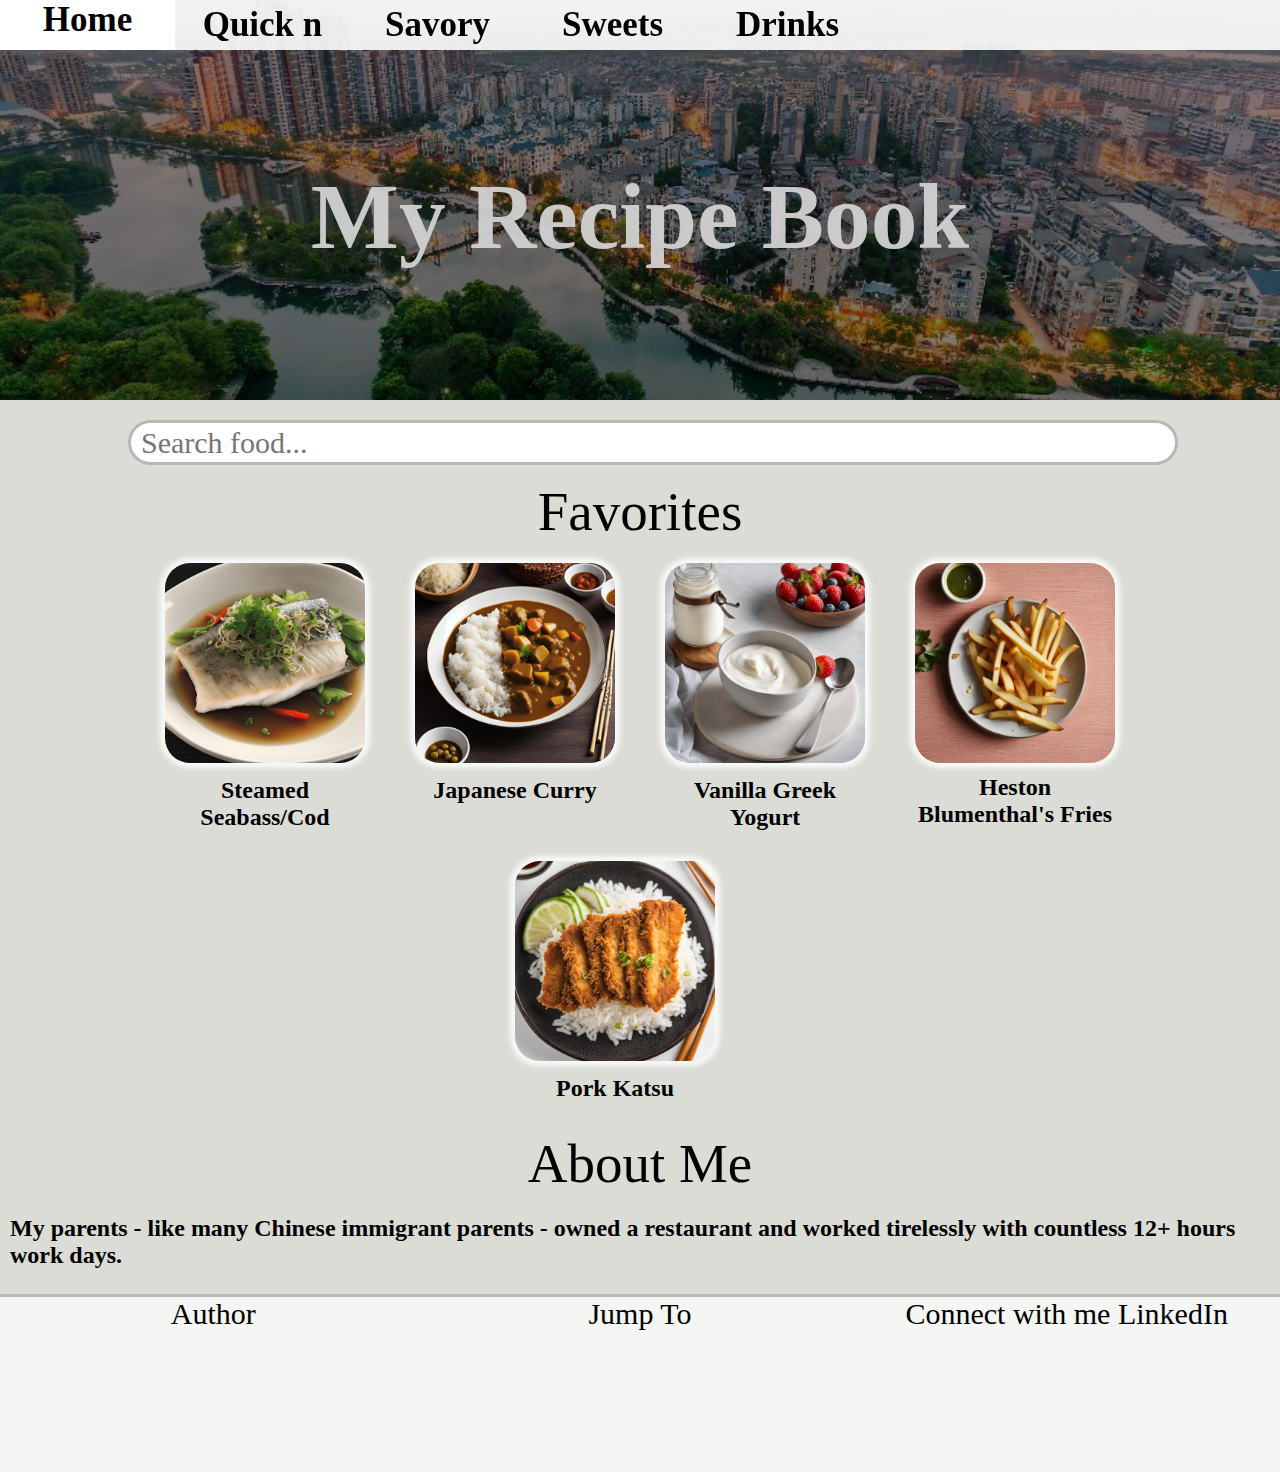
==== index.html @ 0c09df9f "fixed aligning recipes with a gap in between" ====
<!DOCTYPE html>
<html lang="en">
<head>
    <meta charset="UTF-8">
    <meta name="viewport" content="device-width, initial-scale=1.0">
    <link rel="stylesheet" href="styles.css">
    <title>Recipes</title>
    <link rel="icon" href="enchanted-book.png">
    <link href="https://fonts.cdnfonts.com/css/hamburger-2" rel="stylesheet">

</head>
<body>
    <div class="nav-menu">
        <a class="home-page">Home</a>

        <div class="quick-dropdown">
            <a class="quick-drop-button">
                Quick n Easy
            </a>
            <div class="quick-content">
                <a>Noodles Dishes</a>
                <a>Rice Dishes</a>
                <a>Savory Dishes</a>
                <a>Sweet Treats</a>
                <a>Other</a>
            </div>
        </div>

        <a class="savory-page">Savory</a>
        <a class="sweets-page">Sweets</a>
        <a class="drinks-page">Drinks</a>

        <!-- search bar on navigation bar
        <input class="search-bar" type="text" placeholder="Search Recipes">
            <button class="search-button" type="submit">
                <img id="search-icon" src="search-icon.png">
            </button>!-->
        <!-- make a slider to keep screen on when they are cooking
        <button class="cook-mode">Cook Mode</button>
        !-->
    </div>
    <div class="top-page">
        <div class="hero-text">
            <h1>My Recipe Book</h1>
            <!--<h2 class="author"><i>- Bryan C.</i></h2>!-->
        </div>
    </div>

    <main>
        <!-- Content of page including search bar and about section !-->
        <div class="home-page-content">
            <input class="search-bar" type="text" placeholder="Search food...">

<!--            <h1>asdf</h1>-->
<!--            <h1>asdf</h1>-->
<!--            <h1>asdf</h1>-->
<!--            <h1>asdf</h1>-->
<!--            <h1>asdf</h1>-->
<!--            <h1>asdf</h1>-->
<!--            <h1>asdf</h1>-->
<!--            <h1>asdf</h1>-->
<!--            <h1>asdf</h1>-->
<!--            <h1>asdf</h1><h1>asdf</h1><h1>asdf</h1><h1>asdf</h1>-->
            <div class="front-page">

                <h1 class="favorites-text">Favorites</h1>

                <div class="favorites-section">
                    <div class="recipe-display">
                        <div class="favorites-image">
                            <h1 class="invisible-divide"></h1>
                            <a href="sea-bass-page.html">
                                <img src="./recipe-images/seabass.png">
                                <h2>Steamed Seabass/Cod</h2>
                            </a>
                            <h1 class="invisible-divide"></h1>
                            <a>
                                <img src="./recipe-images/japanese-curry.png">
                                <h2>Japanese Curry</h2>
                            </a>
                            <h1 class="invisible-divide"></h1>
                            <a>
                                <img src="./recipe-images/vanil-greek.png">
                                <h2>Vanilla Greek Yogurt</h2>
                            </a>
                            <h1 class="invisible-divide"></h1>
                            <a>
                                <img src="./recipe-images/heston-fries.png">
                                <h2 style="padding-top: 7.3px;">Heston Blumenthal's Fries</h2>
                            </a>
                            <h1 class="invisible-divide"></h1>
                            <a>
                                <img src="./recipe-images/pork-katsu.png">
                                <h2>Pork Katsu</h2>
                            </a>
                            <h1 class="invisible-divide"></h1>
                        </div>
                    </div>
                </div>

                <h1 class="about-me-text">About Me</h1>
                <div class="about-me">
                    <h2>My parents - like many Chinese immigrant parents - owned a restaurant and worked tirelessly
                        with countless 12+ hours work days.</h2>
                </div>
            </div>
            
        </div>
    </main>
</body>
<footer class="footer-flex-grid">
    <div class="foot-col">Author</div>
    <div class="foot-col">Jump To</div>
    <div class="foot-col">
        Connect with me
        <a style="text-align: center;">LinkedIn</a>
    </div>
</footer>
</html>
---- styles.css ----
/********************************************
* | Navigation Bar at top of every page |   *
********************************************/
.nav-menu {
   /* background-color: rgba(183, 183, 183, 0.95);*/
    background-color: rgba(255, 255, 255, 0.9);
    width: 100vw;
    height: 50px;
    font-family: "Hamburger";
    font-weight: bold;
    border: none;
    position: sticky;
    top: 0;
    z-index: 1;
    overflow: hidden;
}

.nav-menu a:hover {
    background-color: rgba(255, 255, 255, 1);
    cursor: pointer;
    transform: translate(0px, -5px);
    height: 50px;
}

/* all of the navigation buttons */
.nav-menu a {
    float: left;
    text-align: center;
    font-size: 35px;
    height: 60px;
    width: 175px;
    padding-top: 5px;
}

.menu-select {
    font-family: "Hamburger";
    font-size: 25pt;
    border: none;
    cursor: pointer;
}

/* Home Page button */
.home-page {
    font-family: "Hamburger";
    font-size: 25pt;
    border: none;
    cursor: pointer;
    height: 45px;
    border: none;
    padding: 0 1;
}

/* 'Quick n' Easy' drop down */
.quick-drop-button {
    font-family: "Hamburger";
    font-size: 25pt;
    border: none;
    cursor: pointer;
    height: 45px;
    border: none;
    padding: 0 1;
}

.quick-content {
    font-family: "Hamburger";
    font-size: 25pt;
    border: none;
    cursor: pointer;
    display: none;
    position: absolute;
    min-width: 160px;
    width: 100%;
    overflow: auto;
    z-index: 2;
}

.quick-drop-button:hover .quick-content {
    display: block;
}

/* Savory Page button */
.savory-page {
    font-family: "Hamburger";
    font-size: 25pt;
    border: none;
    cursor: pointer;
    height: 45px;
    border: none;
    padding: 0 1;
}

/* Sweets Page button */
.sweets-page {
    font-family: "Hamburger";
    font-size: 25pt;
    border: none;
    cursor: pointer;
    height: 45px;
    border: none;
    padding: 0 1;
}

/* includes the hero image */
.top-page {
	background-image: linear-gradient(rgba(25, 0, 0, 0.5), rgba(0, 0, 0, 0.5)),
	    url("./fuzhou-city.jpg"); /* a slight red tint on hero image */
	filter: blur(0.3px);
	height: 400px;

	background-position: center center;
	background-repeat: no-repeat;
	background-size: cover;
	position: static;
	top: 0;
	margin-top: -50px;
	z-index: 0; /* first layer of page */
	overflow: hidden;

}

.hero-text {
	text-align: center;
	color: rgba(210, 210, 210, 0.95);
	font-family: "Hamburger";
	font-size: 35pt;
	position: static;
	padding-top: 100px;

}

.hero-text h2 {
    font-size: 35pt;
    position: relative;
    top: 40%;
    right: 0%;
}

/************************
* | Home Page content | *
************************/
body {
    /*background-color: rgb(255, 255, 255);*/
	background-color: rgb(220, 220, 215);
	width: 100%;
	margin: 0px;
}

.search-bar {
    font-family: "Hamburger";
    font-size: 30px;
    border-radius: 25px;
    border: solid rgba(183, 183, 183, 1);
    left: 50%;
    width: 80%;
    height: 35px;
    position: relative;
    left: 10%;
    margin-top: 20px;
    margin-bottom: 5px;
    padding: 2px 10px;
}

.search-bar:focus, input:focus {
    outline: none; /* removes blue outline when search bar is active */
}

.front-page {
    font-family: "Hamburger";
    margin-left: 10px; margin-right: 10px;

}

/*******************************
* Favorites section (homepage) *
*******************************/

.favorites-text {
    text-align: center;
    font-size: 55px;
    margin: 10px 0px;
    color: rgba(0, 0, 0, 1);
    font-weight: lighter;
}

.favorites-section {
    display: block;
    margin: 0px 30px;

}

.recipe-display :is(h2, a) {
    margin-top: 0px;
    color: black;
    text-decoration: none;
    width: 200px;
    float: left;
    text-align: center;
    padding-top: 10px;
}

.favorites-image img {
    width: 200px; height: 200px;
    border-radius: 25px;
    box-shadow: 0px 00px 5px 5px rgba(255, 255, 255, 0.8);
}

.favorites-image {
    display: flex;
    justify-content: center;
    flex-wrap: wrap;
}

.invisible-divide {
    width: 50px;
}

/********************************
* About Me section on home page *
********************************/
.about-me-text {
  text-align: center;
  font-size: 55px;
  margin: 10px 0px;
  color: rgba(0, 0, 0, 1);
  font-weight: lighter;
}

.about-me {

}

/**************************************
* Footer section (same for all pages) *
**************************************/
footer {
    background-color: rgba(255, 255, 255, 0.7);
    height: 175px;
    margin-top: 25px;
    font-family: "Hamburger";
    font-size: 25px;
    font-weight: lighter;
    border-top: solid rgba(183, 183, 183, 1);
}

.footer-flex-grid {
    display: flex;
}

.foot-col {
    flex: 1;
    text-align: center;
    font-size: 30px;
}
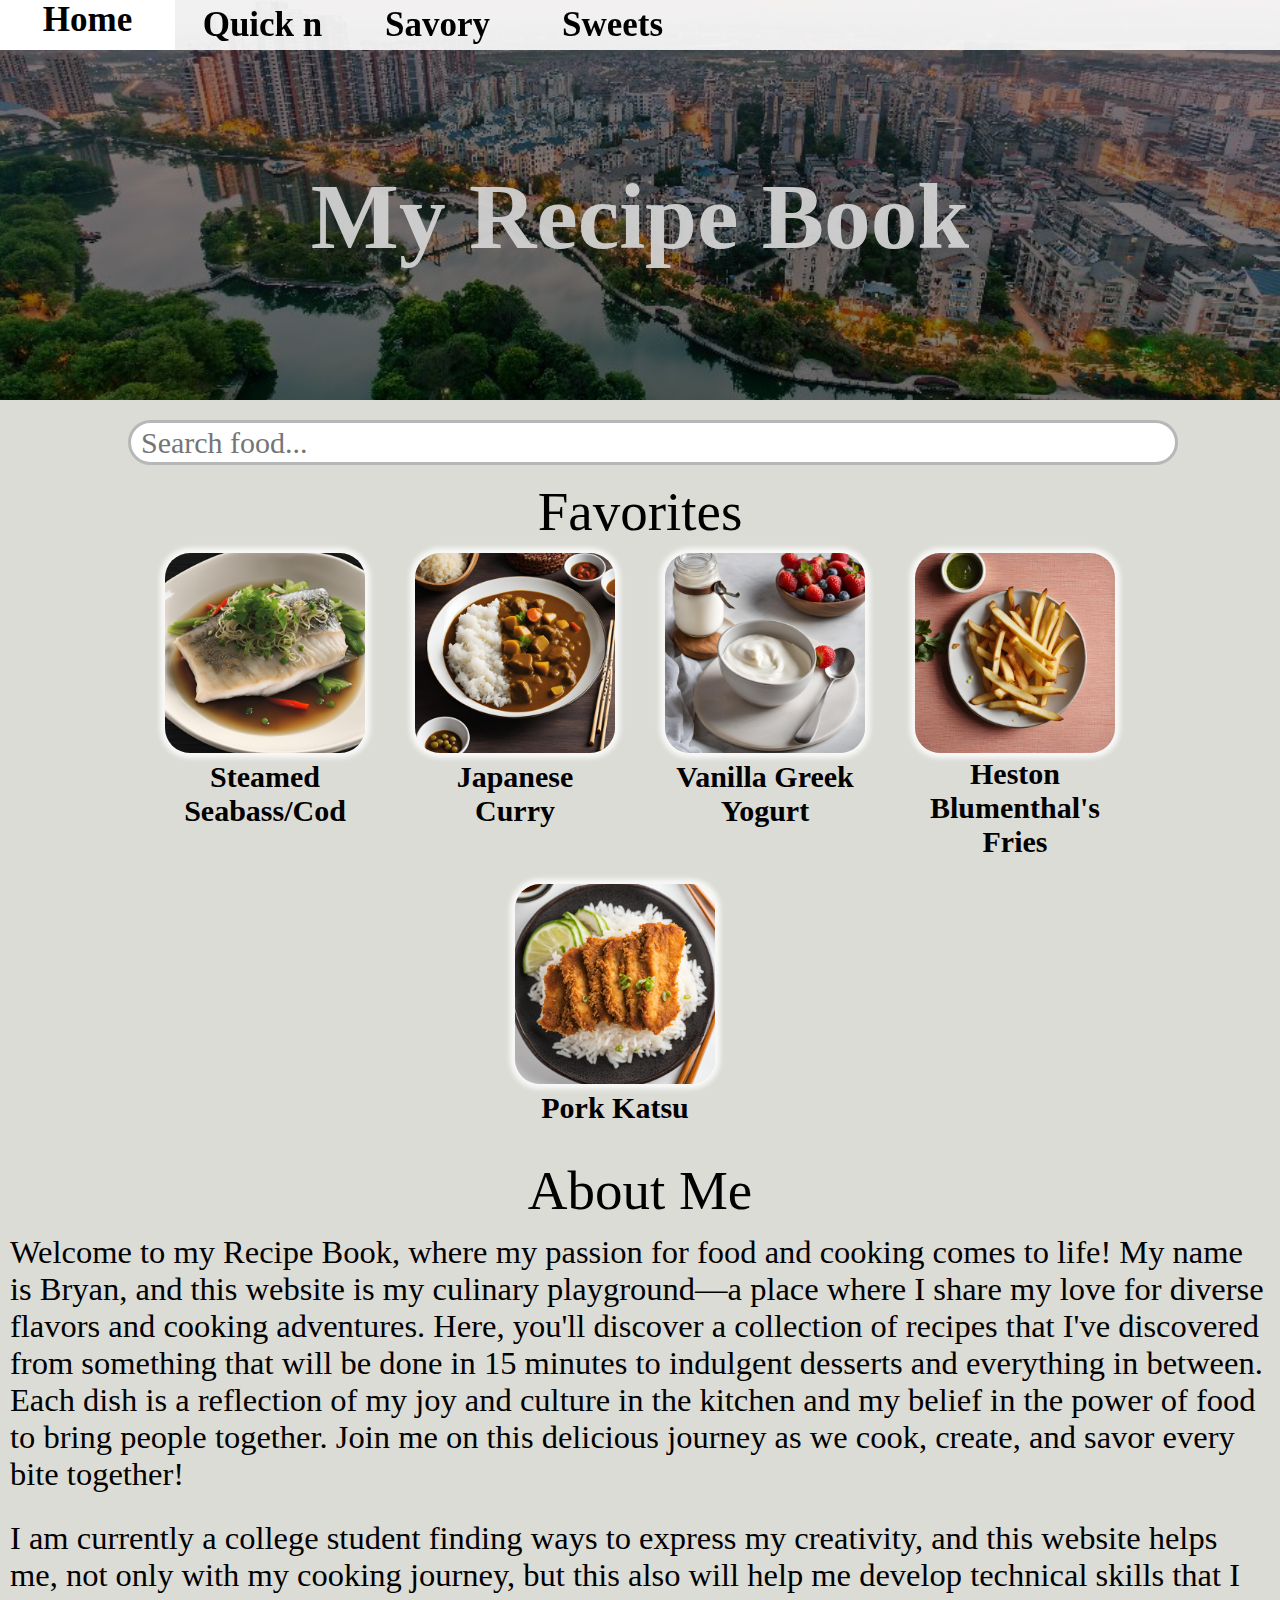
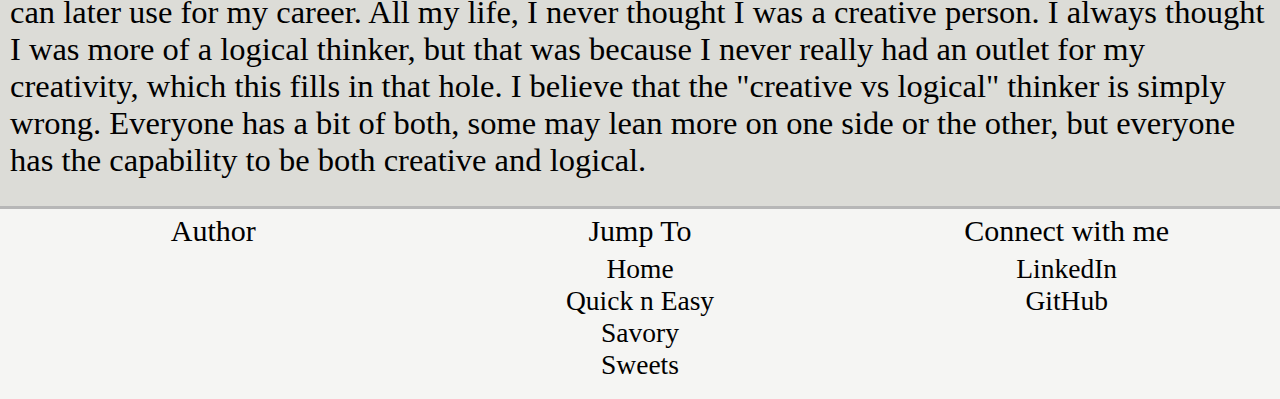
==== commit 92d3452e: "mostly finished with home page, homepage just needs to add a dropdown menu for when device width is " ====
--- a/index.html
+++ b/index.html
@@ -7,7 +7,6 @@
     <title>Recipes</title>
     <link rel="icon" href="enchanted-book.png">
     <link href="https://fonts.cdnfonts.com/css/hamburger-2" rel="stylesheet">
-
 </head>
 <body>
     <div class="nav-menu">
@@ -28,7 +27,6 @@
 
         <a class="savory-page">Savory</a>
         <a class="sweets-page">Sweets</a>
-        <a class="drinks-page">Drinks</a>
 
         <!-- search bar on navigation bar
         <input class="search-bar" type="text" placeholder="Search Recipes">
@@ -63,7 +61,7 @@
 <!--            <h1>asdf</h1><h1>asdf</h1><h1>asdf</h1><h1>asdf</h1>-->
             <div class="front-page">
 
-                <h1 class="favorites-text">Favorites</h1>
+                <h1 class="favorites-title">Favorites</h1>
 
                 <div class="favorites-section">
                     <div class="recipe-display">
@@ -86,7 +84,7 @@
                             <h1 class="invisible-divide"></h1>
                             <a>
                                 <img src="./recipe-images/heston-fries.png">
-                                <h2 style="padding-top: 7.3px;">Heston Blumenthal's Fries</h2>
+                                <h2 style="padding-top: -3.3px;margin-top: -3.3px;">Heston Blumenthal's Fries</h2>
                             </a>
                             <h1 class="invisible-divide"></h1>
                             <a>
@@ -98,10 +96,30 @@
                     </div>
                 </div>
 
-                <h1 class="about-me-text">About Me</h1>
-                <div class="about-me">
-                    <h2>My parents - like many Chinese immigrant parents - owned a restaurant and worked tirelessly
-                        with countless 12+ hours work days.</h2>
+                <h1 class="about-me-title">About Me</h1>
+                <div class="about-me" style="margin-top: -15px;">
+                    <h2>
+                        Welcome to my Recipe Book, where my passion for food and cooking
+                        comes to life! My name is Bryan, and this website is my culinary playground—a
+                        place where I share my love for diverse flavors and cooking adventures.
+                        Here, you'll discover a collection of recipes that I've discovered from
+                        something that will be done in 15 minutes to indulgent desserts and
+                        everything in between. Each dish is a reflection of my joy and culture
+                        in the kitchen and my belief in the power of food to bring people together.
+                        Join me on this delicious journey as we cook, create, and savor every bite
+                        together!
+                    </h2>
+                    <h2>
+                        I am currently a college student finding ways to express my creativity, and
+                        this website helps me, not only with my cooking journey, but this also
+                        will help me develop technical skills that I can later use for my career. All
+                        my life, I never thought I was a creative person. I always thought I was more of
+                        a logical thinker, but that was because I never really had an outlet for my
+                        creativity, which this fills in that hole. I believe that the "creative vs
+                        logical" thinker is simply wrong. Everyone has a bit of both, some may lean
+                        more on one side or the other, but everyone has the capability to be both
+                        creative and logical.
+                    </h2>
                 </div>
             </div>
             
@@ -109,11 +127,24 @@
     </main>
 </body>
 <footer class="footer-flex-grid">
-    <div class="foot-col">Author</div>
-    <div class="foot-col">Jump To</div>
     <div class="foot-col">
-        Connect with me
-        <a style="text-align: center;">LinkedIn</a>
+        <h1>Author</h1>
+    </div>
+    <div class="foot-col">
+        <h1>Jump To</h1>
+        <ul class="foot-list">
+            <li><a href="index.html">Home</a></li>
+            <li><a>Quick n Easy</a></li>
+            <li><a>Savory</a></li>
+            <li><a>Sweets</a></li>
+        </ul>
+    </div>
+    <div class="foot-col">
+        <h1>Connect with me</h1>
+        <ul class="foot-list">
+            <li><a href="www.linkedin.com/in/bryanchen2004">LinkedIn</a></li>
+            <li><a href="https://github.com/aldente-rice">GitHub</a></li>
+        </ul>
     </div>
 </footer>
 </html>--- a/styles.css
+++ b/styles.css
@@ -174,7 +174,7 @@
 * Favorites section (homepage) *
 *******************************/
 
-.favorites-text {
+.favorites-title {
     text-align: center;
     font-size: 55px;
     margin: 10px 0px;
@@ -195,7 +195,8 @@
     width: 200px;
     float: left;
     text-align: center;
-    padding-top: 10px;
+    padding-top: 0px;
+    font-size: 30px;
 }
 
 .favorites-image img {
@@ -217,7 +218,7 @@
 /********************************
 * About Me section on home page *
 ********************************/
-.about-me-text {
+.about-me-title {
   text-align: center;
   font-size: 55px;
   margin: 10px 0px;
@@ -229,16 +230,19 @@
 
 }
 
+.about-me h2 {
+    font-weight: lighter;
+    font-size: 32.5px;
+}
+
 /**************************************
 * Footer section (same for all pages) *
 **************************************/
 footer {
     background-color: rgba(255, 255, 255, 0.7);
-    height: 175px;
+    height: 190px;
     margin-top: 25px;
     font-family: "Hamburger";
-    font-size: 25px;
-    font-weight: lighter;
     border-top: solid rgba(183, 183, 183, 1);
 }
 
@@ -249,5 +253,26 @@
 .foot-col {
     flex: 1;
     text-align: center;
+}
+
+.foot-col h1 {
     font-size: 30px;
-}+    margin: 5px 0px;
+    font-weight: lighter;
+}
+
+.foot-col a {
+    font-size: 27.5px;
+    margin: 5px 0px;
+    font-weight: lighter;
+    color: black;
+    text-decoration: none;
+}
+
+.foot-list {
+    list-style-type: none;
+    padding: 0; /* removes indent made from li */
+    margin-top: 0;
+}
+
+
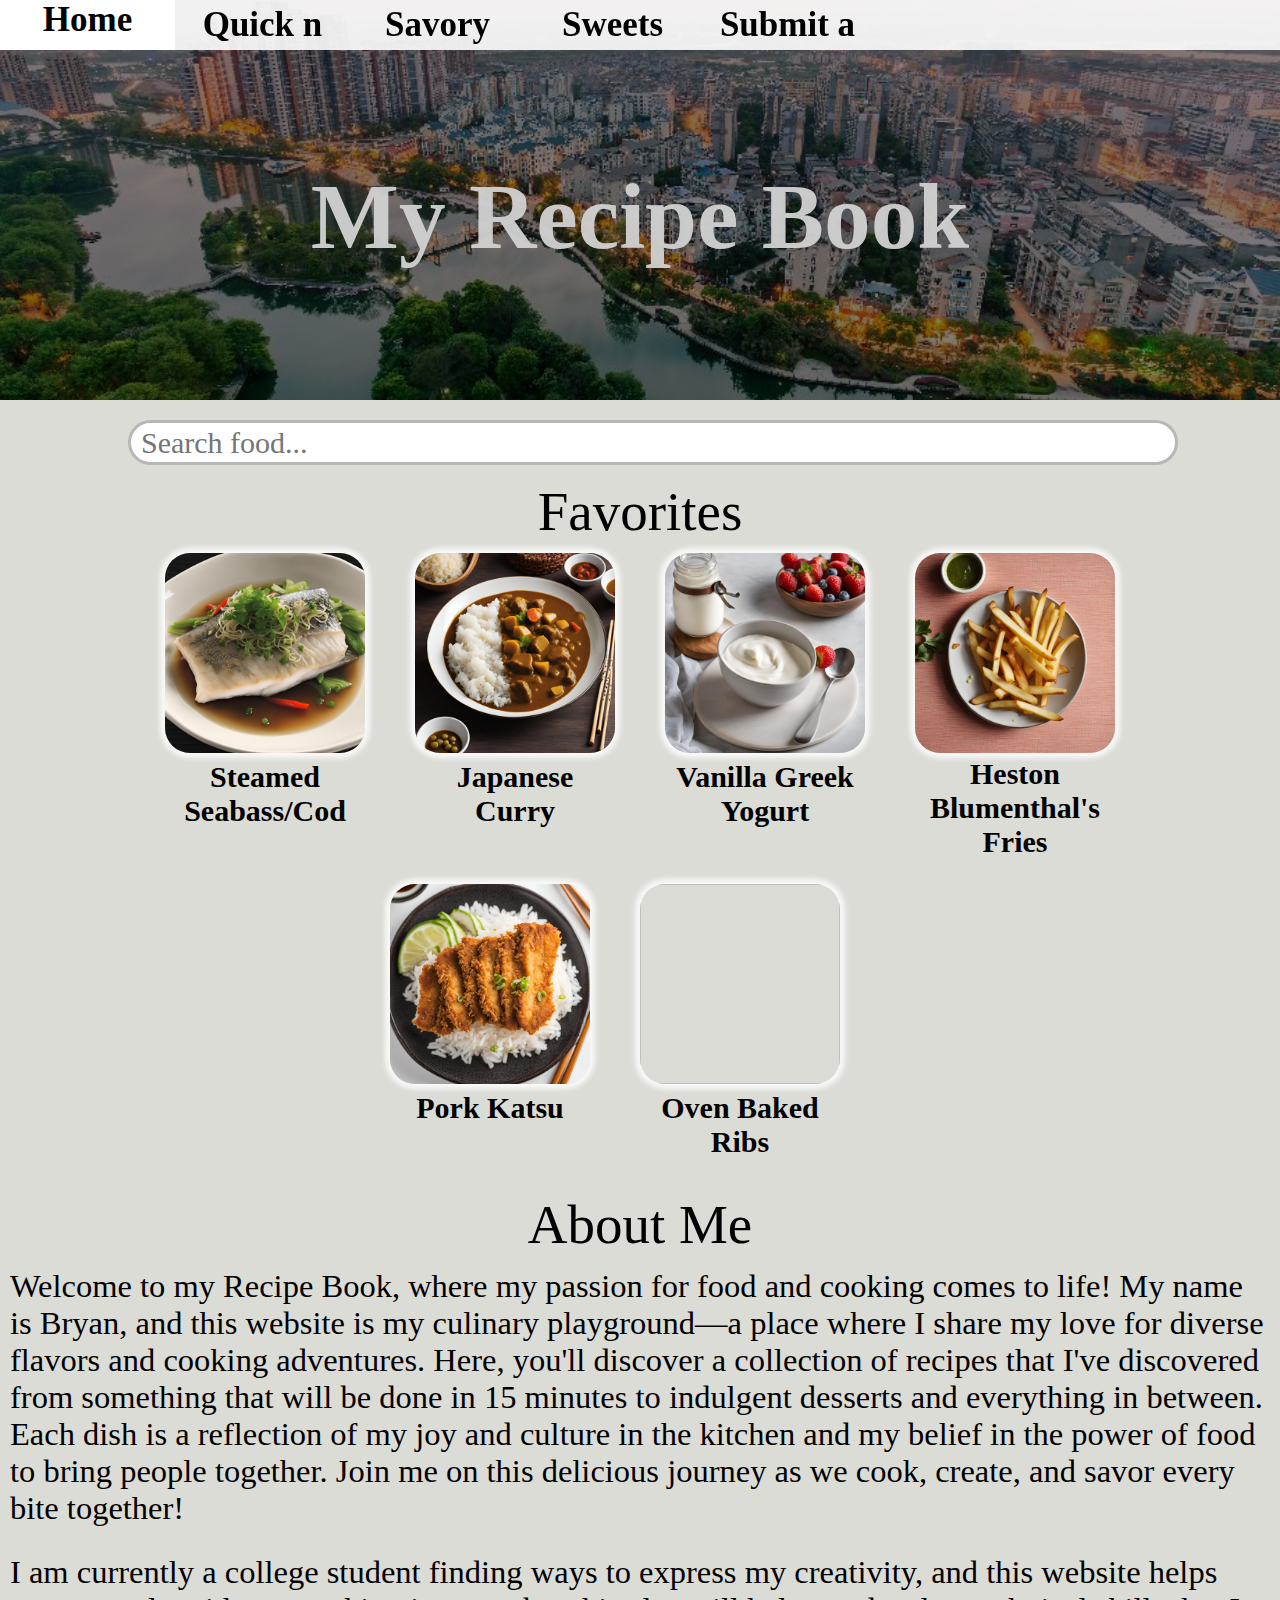
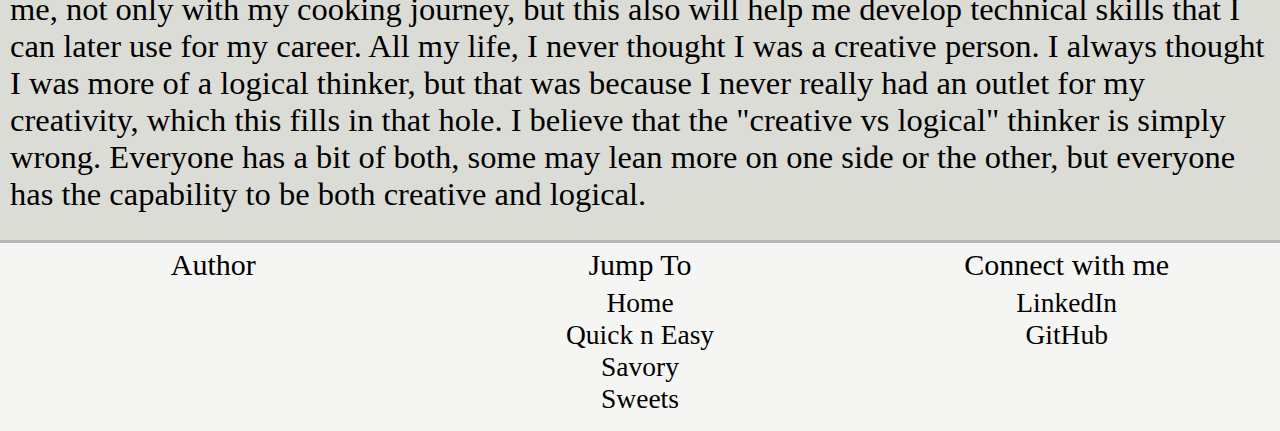
==== commit 96dafc78: "added ingredients list fieldset with checkboxes and a legend next: style checkbox, add recipe images" ====
--- a/index.html
+++ b/index.html
@@ -10,23 +10,11 @@
 </head>
 <body>
     <div class="nav-menu">
-        <a class="home-page">Home</a>
-
-        <div class="quick-dropdown">
-            <a class="quick-drop-button">
-                Quick n Easy
-            </a>
-            <div class="quick-content">
-                <a>Noodles Dishes</a>
-                <a>Rice Dishes</a>
-                <a>Savory Dishes</a>
-                <a>Sweet Treats</a>
-                <a>Other</a>
-            </div>
-        </div>
-
-        <a class="savory-page">Savory</a>
-        <a class="sweets-page">Sweets</a>
+        <a href="index.html">Home</a>
+        <a>Quick n Easy</a>
+        <a>Savory</a>
+        <a>Sweets</a>
+        <a>Submit a Recipe</a>
 
         <!-- search bar on navigation bar
         <input class="search-bar" type="text" placeholder="Search Recipes">
@@ -63,7 +51,7 @@
 
                 <h1 class="favorites-title">Favorites</h1>
 
-                <div class="favorites-section">
+                <div class="favorites-section"> <!-- make this section a grid for proper sizing !-->
                     <div class="recipe-display">
                         <div class="favorites-image">
                             <h1 class="invisible-divide"></h1>
@@ -90,6 +78,11 @@
                             <a>
                                 <img src="./recipe-images/pork-katsu.png">
                                 <h2>Pork Katsu</h2>
+                            </a>
+                            <h1 class="invisible-divide"></h1>
+                            <a>
+                                <img>
+                                <h2>Oven Baked Ribs</h2>
                             </a>
                             <h1 class="invisible-divide"></h1>
                         </div>
--- a/styles.css
+++ b/styles.css
@@ -30,38 +30,13 @@
     height: 60px;
     width: 175px;
     padding-top: 5px;
-}
-
-.menu-select {
-    font-family: "Hamburger";
-    font-size: 25pt;
+    cursor: pointer;
     border: none;
-    cursor: pointer;
-}
-
-/* Home Page button */
-.home-page {
-    font-family: "Hamburger";
-    font-size: 25pt;
-    border: none;
-    cursor: pointer;
-    height: 45px;
-    border: none;
-    padding: 0 1;
-}
-
-/* 'Quick n' Easy' drop down */
-.quick-drop-button {
-    font-family: "Hamburger";
-    font-size: 25pt;
-    border: none;
-    cursor: pointer;
-    height: 45px;
-    border: none;
-    padding: 0 1;
-}
-
-.quick-content {
+    color: black;
+    text-decoration: none;
+}
+
+/*.quick-content {
     font-family: "Hamburger";
     font-size: 25pt;
     border: none;
@@ -76,31 +51,13 @@
 
 .quick-drop-button:hover .quick-content {
     display: block;
-}
-
-/* Savory Page button */
-.savory-page {
-    font-family: "Hamburger";
-    font-size: 25pt;
-    border: none;
-    cursor: pointer;
-    height: 45px;
-    border: none;
-    padding: 0 1;
-}
-
-/* Sweets Page button */
-.sweets-page {
-    font-family: "Hamburger";
-    font-size: 25pt;
-    border: none;
-    cursor: pointer;
-    height: 45px;
-    border: none;
-    padding: 0 1;
-}
-
-/* includes the hero image */
+}*/
+
+
+
+/**************************
+* includes the hero image *
+**************************/
 .top-page {
 	background-image: linear-gradient(rgba(25, 0, 0, 0.5), rgba(0, 0, 0, 0.5)),
 	    url("./fuzhou-city.jpg"); /* a slight red tint on hero image */
@@ -173,7 +130,6 @@
 /*******************************
 * Favorites section (homepage) *
 *******************************/
-
 .favorites-title {
     text-align: center;
     font-size: 55px;
@@ -235,12 +191,61 @@
     font-size: 32.5px;
 }
 
+/*************************
+* Specific Recipes pages *
+*************************/
+.recipe-container {
+    font-family: "Hamburger";
+    background-color: rgba(220, 220, 215, 0.6);
+    width: 100vw;
+   /* display: grid;
+    column-gap: 2rem;*/
+}
+
+.recipe-name {
+    font-size: 50px;
+    margin-bottom: 0;
+    margin-left: 1rem;
+
+}
+
+.recipe-container, .recipe-image {
+    display: inline-block; /* multiple divs on same line */
+}
+
+.ingredients-list {
+    width: 35rem;
+    border: solid rgba(10, 10, 10, 1);
+    margin-left: 2rem;
+    border-radius: 7.5px;
+}
+
+.ingredients-title {
+    font-size: 40px;
+    font-weight: bold;
+    border-radius: 7.5px;
+    box-shadow: 0 0 5px 5px rgba(255, 255, 255, 0.8);
+    background-color: rgba(255, 255, 255, 0.8);
+}
+
+.ingredient-tick {
+    margin: 0;
+}
+
+.ingredient {
+    font-size: 30px;
+
+}
+
+label {
+    display: block;
+}
+
 /**************************************
 * Footer section (same for all pages) *
 **************************************/
 footer {
     background-color: rgba(255, 255, 255, 0.7);
-    height: 190px;
     margin-top: 25px;
     font-family: "Hamburger";
     border-top: solid rgba(183, 183, 183, 1);
@@ -273,6 +278,4 @@
     list-style-type: none;
     padding: 0; /* removes indent made from li */
     margin-top: 0;
-}
-
-
+}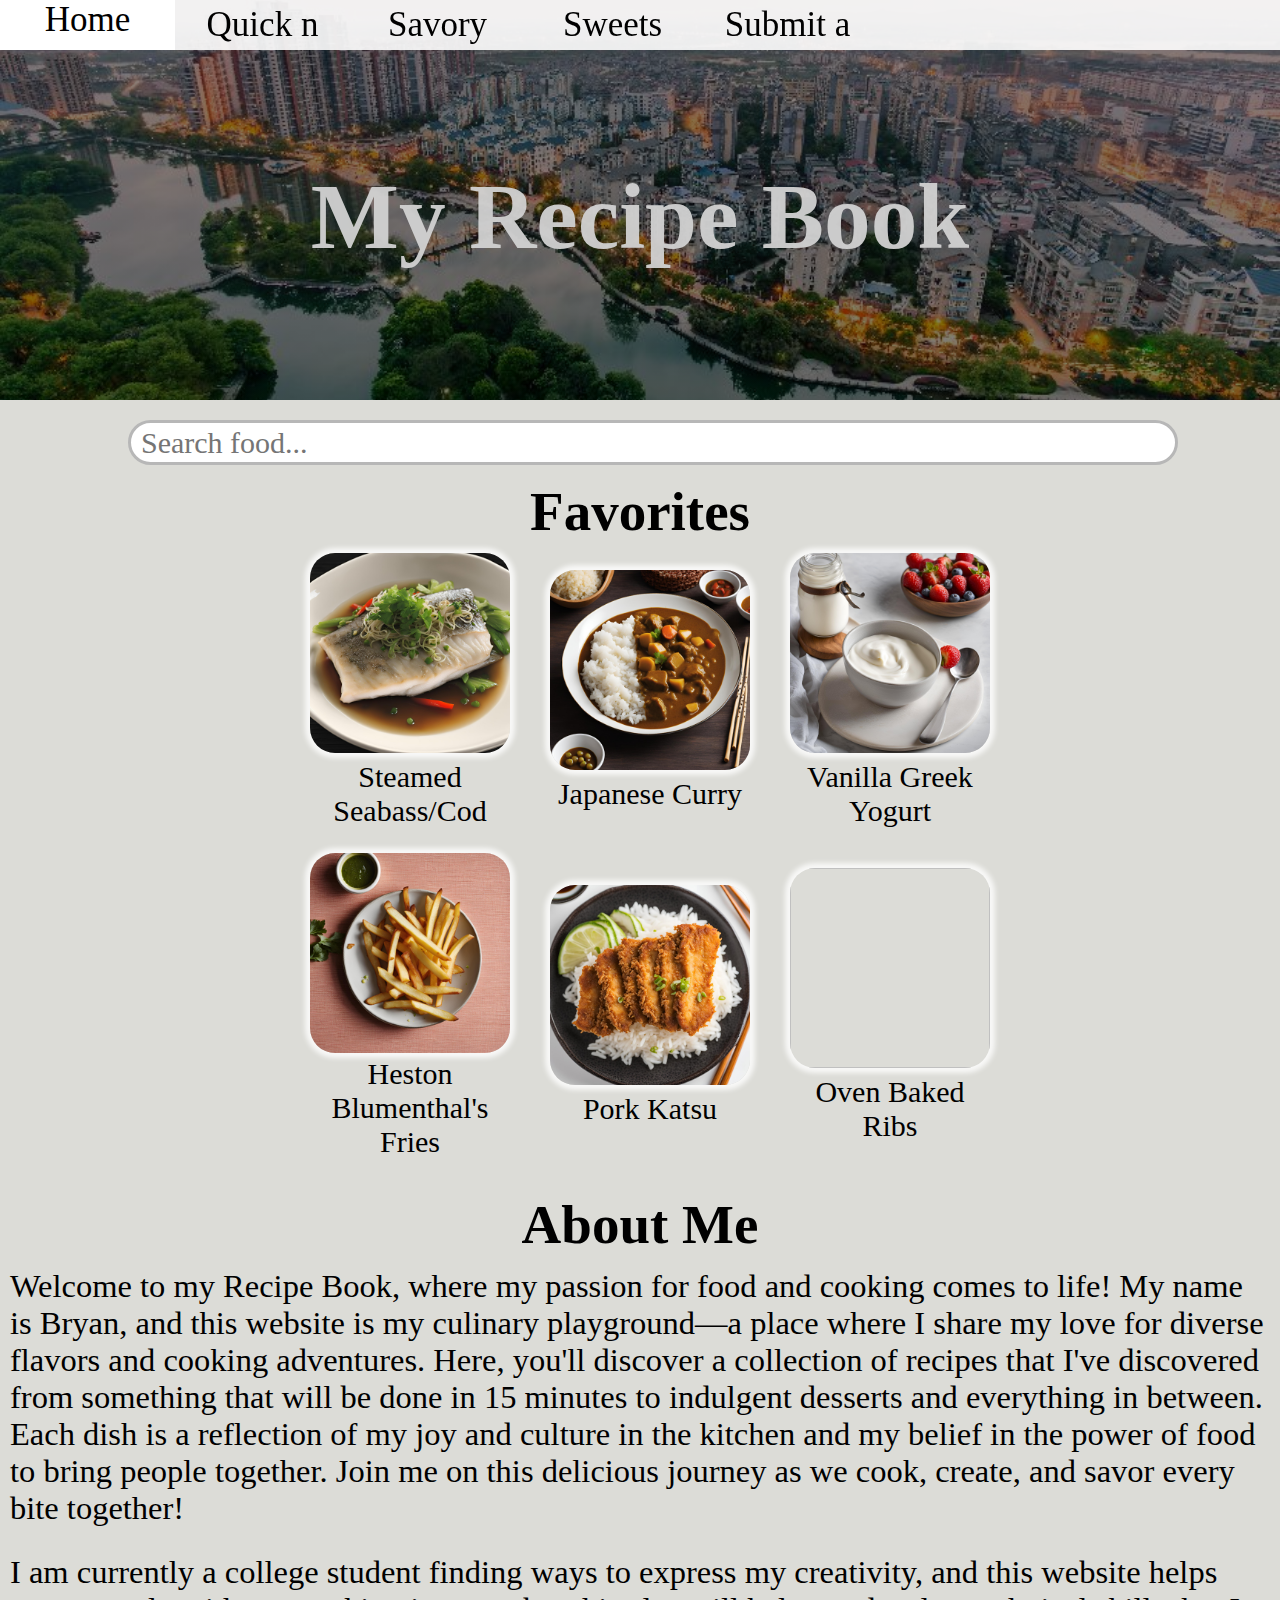
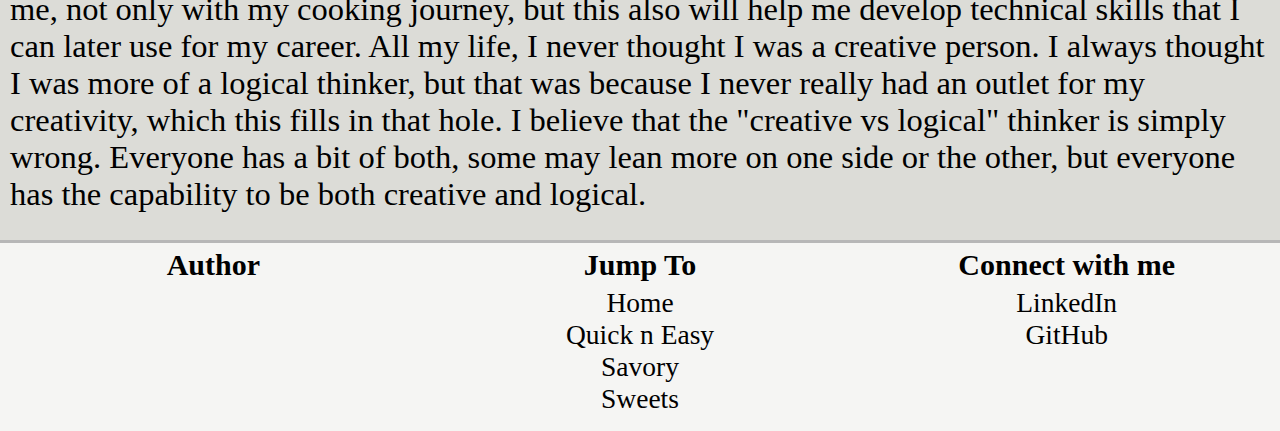
==== commit 6830b61b: "changed the Home page's display to grid instead of flex as I don't want it to flex with the screen t" ====
--- a/index.html
+++ b/index.html
@@ -36,56 +36,46 @@
         <!-- Content of page including search bar and about section !-->
         <div class="home-page-content">
             <input class="search-bar" type="text" placeholder="Search food...">
-
-<!--            <h1>asdf</h1>-->
-<!--            <h1>asdf</h1>-->
-<!--            <h1>asdf</h1>-->
-<!--            <h1>asdf</h1>-->
-<!--            <h1>asdf</h1>-->
-<!--            <h1>asdf</h1>-->
-<!--            <h1>asdf</h1>-->
-<!--            <h1>asdf</h1>-->
-<!--            <h1>asdf</h1>-->
-<!--            <h1>asdf</h1><h1>asdf</h1><h1>asdf</h1><h1>asdf</h1>-->
             <div class="front-page">
 
                 <h1 class="favorites-title">Favorites</h1>
 
-                <div class="favorites-section"> <!-- make this section a grid for proper sizing !-->
-                    <div class="recipe-display">
-                        <div class="favorites-image">
-                            <h1 class="invisible-divide"></h1>
-                            <a href="sea-bass-page.html">
-                                <img src="./recipe-images/seabass.png">
-                                <h2>Steamed Seabass/Cod</h2>
-                            </a>
-                            <h1 class="invisible-divide"></h1>
-                            <a>
-                                <img src="./recipe-images/japanese-curry.png">
-                                <h2>Japanese Curry</h2>
-                            </a>
-                            <h1 class="invisible-divide"></h1>
-                            <a>
-                                <img src="./recipe-images/vanil-greek.png">
-                                <h2>Vanilla Greek Yogurt</h2>
-                            </a>
-                            <h1 class="invisible-divide"></h1>
-                            <a>
-                                <img src="./recipe-images/heston-fries.png">
-                                <h2 style="padding-top: -3.3px;margin-top: -3.3px;">Heston Blumenthal's Fries</h2>
-                            </a>
-                            <h1 class="invisible-divide"></h1>
-                            <a>
-                                <img src="./recipe-images/pork-katsu.png">
-                                <h2>Pork Katsu</h2>
-                            </a>
-                            <h1 class="invisible-divide"></h1>
-                            <a>
-                                <img>
-                                <h2>Oven Baked Ribs</h2>
-                            </a>
-                            <h1 class="invisible-divide"></h1>
-                        </div>
+                <div class="recipe-display-container">
+                    <div class="favorites-recipe">
+                        <a href="sea-bass-page.html">
+                            <img src="./recipe-images/seabass.png">
+                            <h2>Steamed Seabass/Cod</h2>
+                        </a>
+                    </div>
+                    <div class="favorites-recipe">
+                        <a>
+                            <img src="./recipe-images/japanese-curry.png">
+                            <h2>Japanese Curry</h2>
+                        </a>
+                    </div>
+                    <div class="favorites-recipe">
+                        <a>
+                            <img src="./recipe-images/vanil-greek.png">
+                            <h2>Vanilla Greek Yogurt</h2>
+                        </a>
+                    </div>
+                    <div class="favorites-recipe">
+                        <a>
+                            <img src="./recipe-images/heston-fries.png">
+                            <h2 style="padding-top: -3.3px;margin-top: -3.3px;">Heston Blumenthal's Fries</h2>
+                        </a>
+                    </div>
+                    <div class="favorites-recipe">
+                        <a>
+                            <img src="./recipe-images/pork-katsu.png">
+                            <h2>Pork Katsu</h2>
+                        </a>
+                    </div>
+                    <div class="favorites-recipe">
+                        <a>
+                            <img>
+                            <h2>Oven Baked Ribs</h2>
+                        </a>
                     </div>
                 </div>
 
--- a/styles.css
+++ b/styles.css
@@ -34,6 +34,7 @@
     border: none;
     color: black;
     text-decoration: none;
+    font-weight: lighter;
 }
 
 /*.quick-content {
@@ -135,16 +136,19 @@
     font-size: 55px;
     margin: 10px 0px;
     color: rgba(0, 0, 0, 1);
-    font-weight: lighter;
-}
-
-.favorites-section {
-    display: block;
-    margin: 0px 30px;
-
-}
-
-.recipe-display :is(h2, a) {
+    font-weight: bold;
+}
+
+.recipe-display-container {
+    width: 100vw;
+    display: grid;
+    grid-template-columns: 200px 200px 200px;
+    justify-content: center;
+    align-items: center;
+    column-gap: 40px;
+}
+
+.recipe-display-container :is(h2, a) {
     margin-top: 0px;
     color: black;
     text-decoration: none;
@@ -153,19 +157,20 @@
     text-align: center;
     padding-top: 0px;
     font-size: 30px;
-}
-
-.favorites-image img {
+    font-weight: lighter;
+}
+
+
+.favorites-recipe {
+
+}
+
+.favorites-recipe img {
     width: 200px; height: 200px;
     border-radius: 25px;
     box-shadow: 0px 00px 5px 5px rgba(255, 255, 255, 0.8);
 }
 
-.favorites-image {
-    display: flex;
-    justify-content: center;
-    flex-wrap: wrap;
-}
 
 .invisible-divide {
     width: 50px;
@@ -179,7 +184,7 @@
   font-size: 55px;
   margin: 10px 0px;
   color: rgba(0, 0, 0, 1);
-  font-weight: lighter;
+  font-weight: bold;
 }
 
 .about-me {
@@ -215,7 +220,7 @@
 
 .ingredients-list {
     width: 35rem;
-    border: solid rgba(10, 10, 10, 1);
+    border: solid rgba(10, 10, 10, 0.75);
     margin-left: 2rem;
     border-radius: 7.5px;
 }
@@ -234,11 +239,52 @@
 
 .ingredient {
     font-size: 30px;
-
+    font-weight: bold;
 }
 
 label {
     display: block;
+}
+
+.make-time-container {
+    width: 35rem;
+    border: solid rgba(10, 10, 10, 0.75);
+    margin-left: 2rem;
+    border-radius: 7.5px;
+    display: flex;
+    margin-top: 1rem;
+    font-weight: bold;
+}
+
+.make-time-col {
+    flex: 1;
+}
+
+.make-time-item {
+    list-style-type: none;
+    font-size: 30px;
+    padding: 0;
+    margin: 1rem 0;
+}
+
+.time {
+    font-weight: bold;
+}
+
+.recipe-description {
+    width: 900px;
+    margin-left: 2rem;
+}
+
+.description-text {
+    font-family: "Hamburger";
+    font-size: 30px;
+    font-weight: lighter;
+}
+
+.recipe-steps {
+    font-family: "Hamburger";
+    font-size: 30px;
 }
 
 /**************************************
@@ -263,7 +309,7 @@
 .foot-col h1 {
     font-size: 30px;
     margin: 5px 0px;
-    font-weight: lighter;
+    font-weight: 575;
 }
 
 .foot-col a {
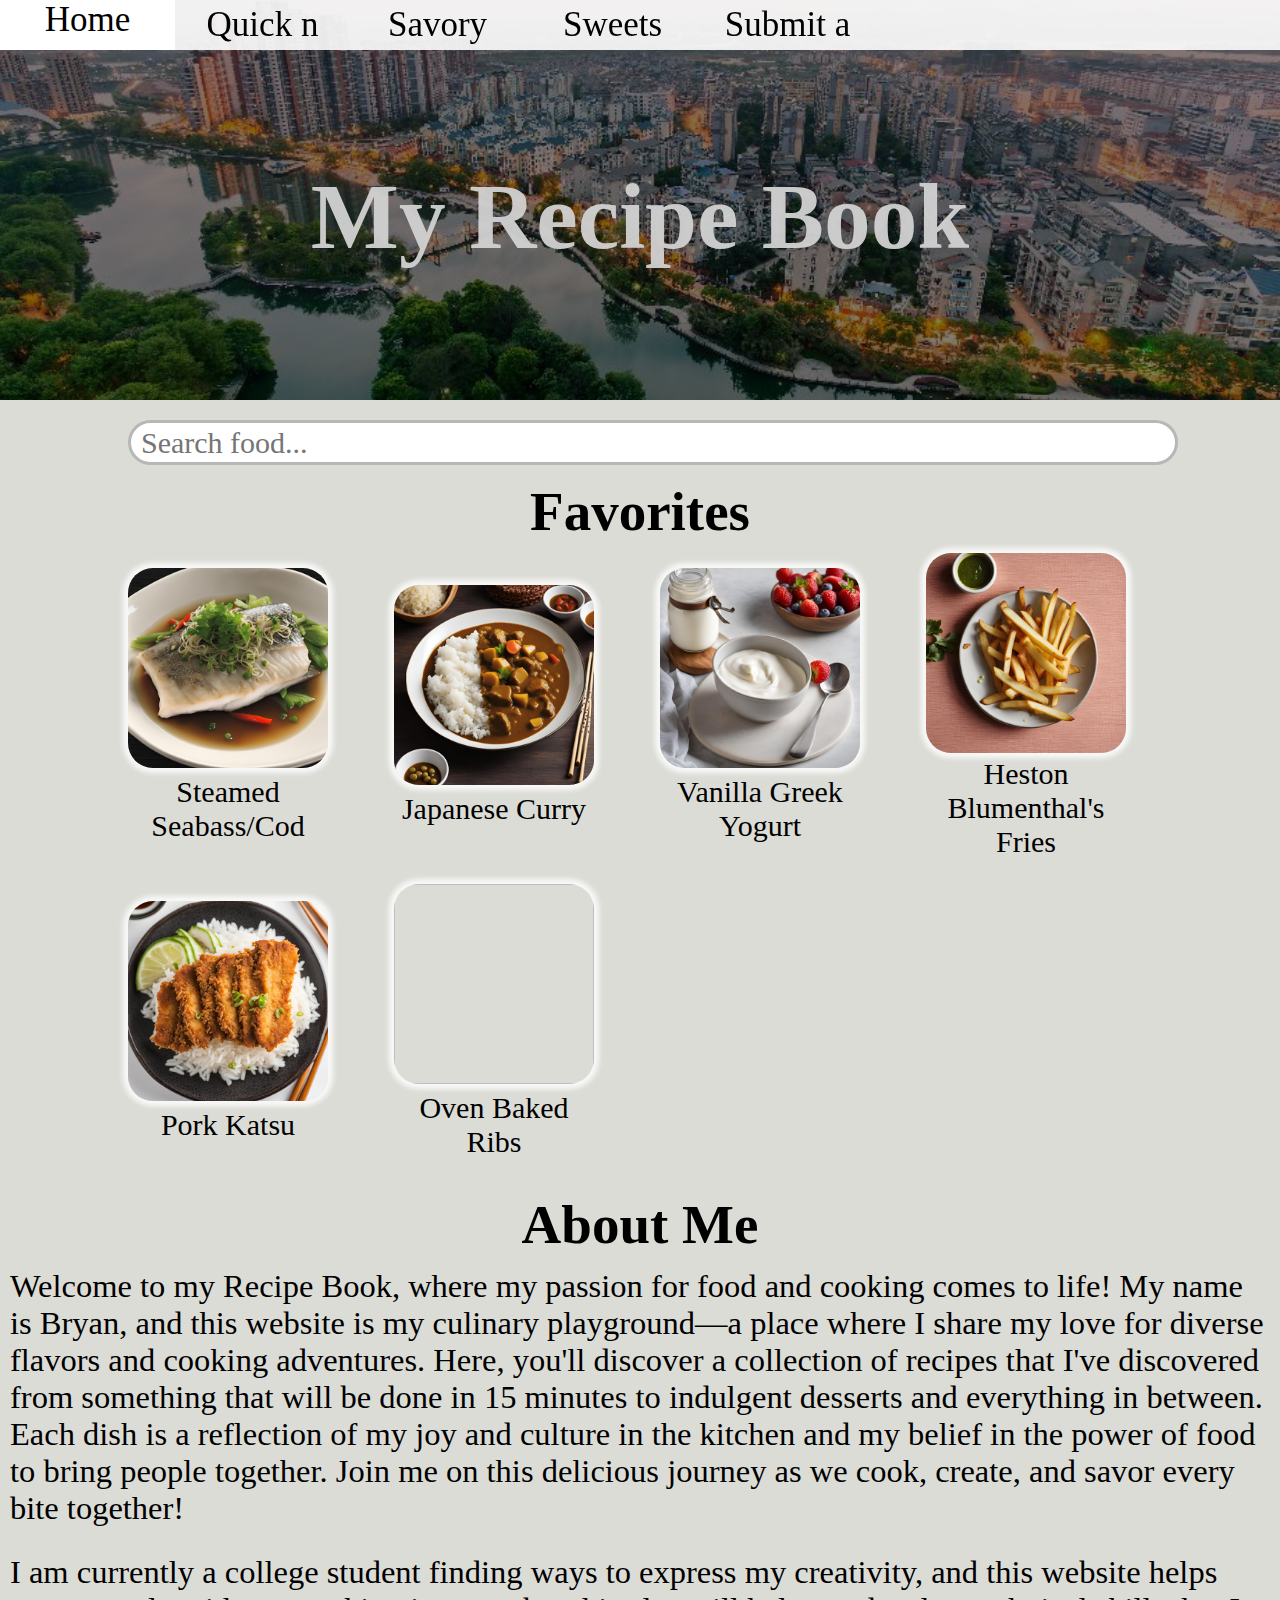
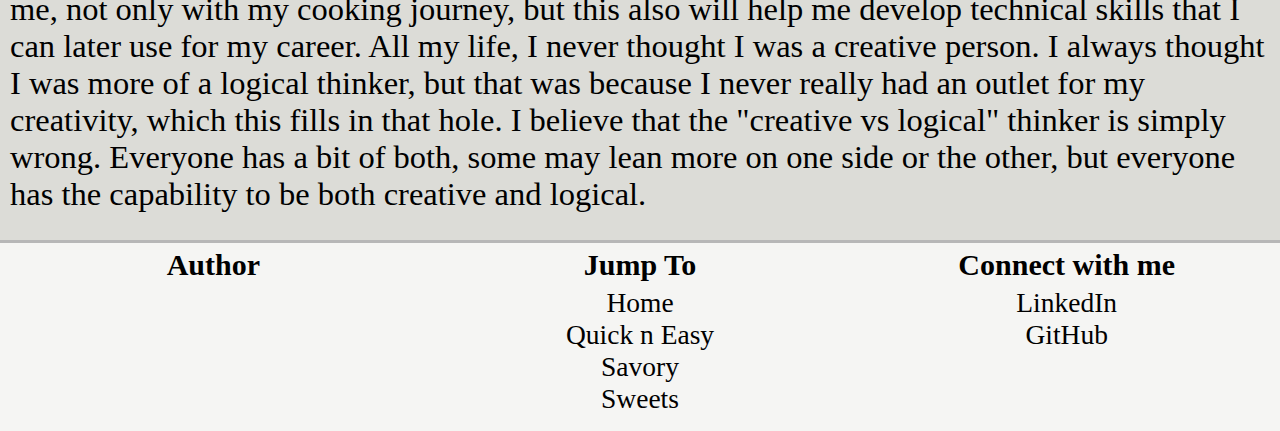
==== commit 4dd183fc: "added an image at top of specific recipe page under title with a WIP hover to the image (it will mag" ====
--- a/index.html
+++ b/index.html
@@ -35,7 +35,12 @@
     <main>
         <!-- Content of page including search bar and about section !-->
         <div class="home-page-content">
-            <input class="search-bar" type="text" placeholder="Search food...">
+            <form>
+                <div>
+                    <input class="search-bar" type="text" placeholder="Search food...">
+                </div>
+            </form>
+
             <div class="front-page">
 
                 <h1 class="favorites-title">Favorites</h1>
--- a/styles.css
+++ b/styles.css
@@ -140,12 +140,14 @@
 }
 
 .recipe-display-container {
-    width: 100vw;
+    width: 80vw;
     display: grid;
-    grid-template-columns: 200px 200px 200px;
+    grid-template-columns: repeat(auto-fill, minmax(200px, 1fr));
     justify-content: center;
     align-items: center;
     column-gap: 40px;
+    margin-left: auto;
+    margin-right: auto;
 }
 
 .recipe-display-container :is(h2, a) {
@@ -199,19 +201,50 @@
 /*************************
 * Specific Recipes pages *
 *************************/
+.recipe-name {
+    font-size: 75px;
+    margin-bottom: 0;
+    margin-left: 1rem;
+    font-family: "Hamburger";
+    margin-top: 1rem;
+}
+
+.specific-image-container {
+    width: 500px;
+    height: 500px;
+    margin-left: 2rem;
+}
+
+.specific-image {
+    width: 500px;
+    height: 500px;
+    border-radius: 15px;
+    box-shadow: 0 0 10px 10px rgba(255, 255, 255, 0.9);
+    position: relative;
+}
+
+.specific-image-container:hover img{
+    opacity: 0.75;
+    cursor: pointer;
+}
+
+.center-hover-text {
+    transition: 0.5s ease;
+    opacity: 1;
+    position: absolute;
+    top: 50%; left: 50%;
+    transform: translate(-50%, -50%);
+    text-align: center;
+    color: black;
+}
+
 .recipe-container {
     font-family: "Hamburger";
     background-color: rgba(220, 220, 215, 0.6);
     width: 100vw;
    /* display: grid;
     column-gap: 2rem;*/
-}
-
-.recipe-name {
-    font-size: 50px;
-    margin-bottom: 0;
-    margin-left: 1rem;
-
+    margin-top: 1rem;
 }
 
 .recipe-container, .recipe-image {
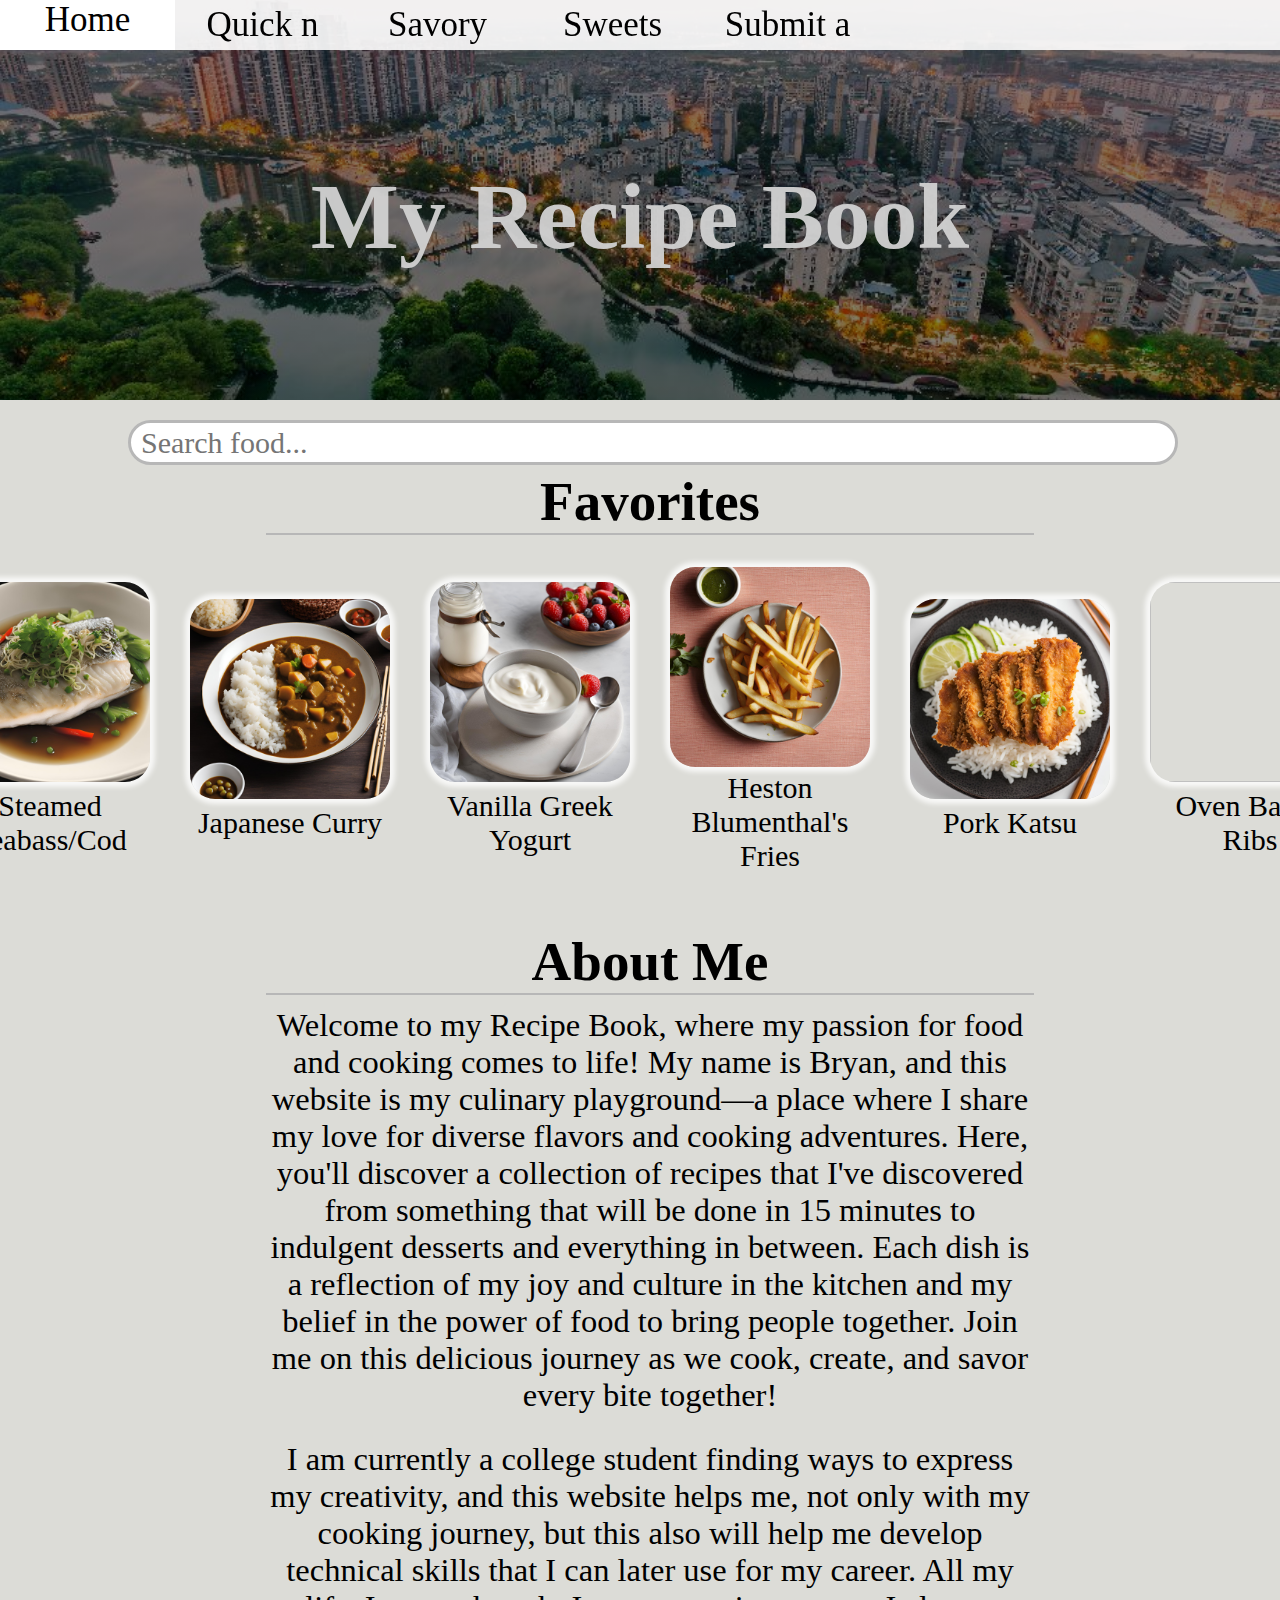
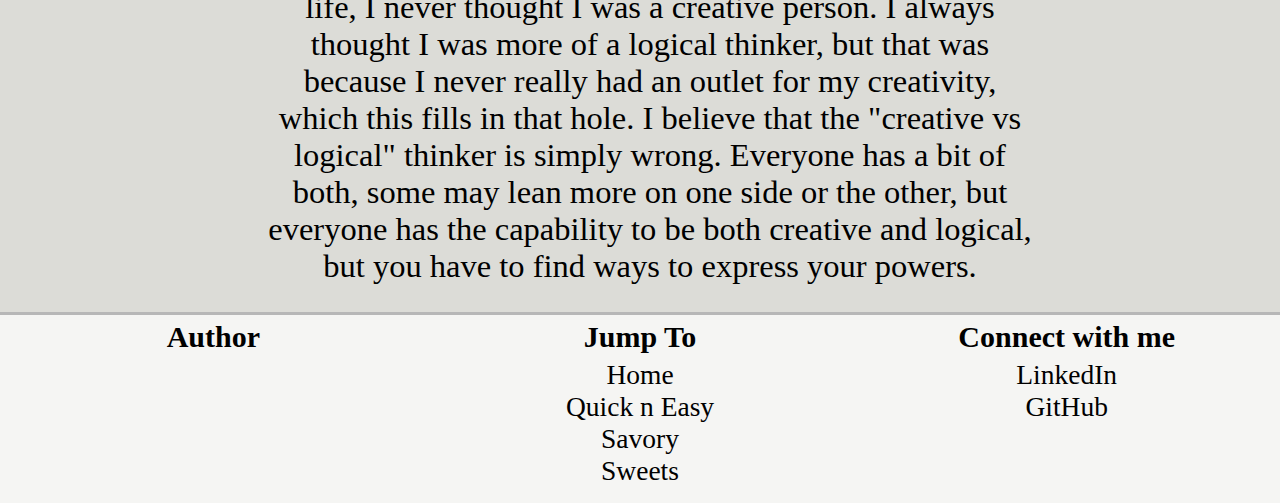
==== commit 672adf79: "cleaned up the home page with section border seperators as well as having favorite's section recipe " ====
--- a/index.html
+++ b/index.html
@@ -84,30 +84,32 @@
                     </div>
                 </div>
 
-                <h1 class="about-me-title">About Me</h1>
-                <div class="about-me" style="margin-top: -15px;">
-                    <h2>
-                        Welcome to my Recipe Book, where my passion for food and cooking
-                        comes to life! My name is Bryan, and this website is my culinary playground—a
-                        place where I share my love for diverse flavors and cooking adventures.
-                        Here, you'll discover a collection of recipes that I've discovered from
-                        something that will be done in 15 minutes to indulgent desserts and
-                        everything in between. Each dish is a reflection of my joy and culture
-                        in the kitchen and my belief in the power of food to bring people together.
-                        Join me on this delicious journey as we cook, create, and savor every bite
-                        together!
-                    </h2>
-                    <h2>
-                        I am currently a college student finding ways to express my creativity, and
-                        this website helps me, not only with my cooking journey, but this also
-                        will help me develop technical skills that I can later use for my career. All
-                        my life, I never thought I was a creative person. I always thought I was more of
-                        a logical thinker, but that was because I never really had an outlet for my
-                        creativity, which this fills in that hole. I believe that the "creative vs
-                        logical" thinker is simply wrong. Everyone has a bit of both, some may lean
-                        more on one side or the other, but everyone has the capability to be both
-                        creative and logical.
-                    </h2>
+                <div class="about-me-container">
+                    <h1 class="about-me-title">About Me</h1>
+                    <div class="about-me" style="margin-top: -15px;">
+                        <h2>
+                            Welcome to my Recipe Book, where my passion for food and cooking
+                            comes to life! My name is Bryan, and this website is my culinary playground—a
+                            place where I share my love for diverse flavors and cooking adventures.
+                            Here, you'll discover a collection of recipes that I've discovered from
+                            something that will be done in 15 minutes to indulgent desserts and
+                            everything in between. Each dish is a reflection of my joy and culture
+                            in the kitchen and my belief in the power of food to bring people together.
+                            Join me on this delicious journey as we cook, create, and savor every bite
+                            together!
+                        </h2>
+                        <h2>
+                            I am currently a college student finding ways to express my creativity, and
+                            this website helps me, not only with my cooking journey, but this also
+                            will help me develop technical skills that I can later use for my career. All
+                            my life, I never thought I was a creative person. I always thought I was more of
+                            a logical thinker, but that was because I never really had an outlet for my
+                            creativity, which this fills in that hole. I believe that the "creative vs
+                            logical" thinker is simply wrong. Everyone has a bit of both, some may lean
+                            more on one side or the other, but everyone has the capability to be both
+                            creative and logical, but you have to find ways to express your powers.
+                        </h2>
+                    </div>
                 </div>
             </div>
             
--- a/styles.css
+++ b/styles.css
@@ -125,7 +125,7 @@
 .front-page {
     font-family: "Hamburger";
     margin-left: 10px; margin-right: 10px;
-
+    width: 100%;
 }
 
 /*******************************
@@ -134,20 +134,26 @@
 .favorites-title {
     text-align: center;
     font-size: 55px;
-    margin: 10px 0px;
+    margin: 0 auto;
     color: rgba(0, 0, 0, 1);
     font-weight: bold;
+    width: 60%;
 }
 
 .recipe-display-container {
-    width: 80vw;
+    /*width: 1000px;
+    min-width: 300px;*/
+    width: 60%;
+    position: relative;
+    margin: 0 auto;
     display: grid;
-    grid-template-columns: repeat(auto-fill, minmax(200px, 1fr));
+    /*grid-template-columns: repeat(auto-fill, minmax(200px, 1fr));*/
+    grid-template-columns: 200px 200px 200px 200px 200px 200px;
     justify-content: center;
     align-items: center;
     column-gap: 40px;
-    margin-left: auto;
-    margin-right: auto;
+    margin: 1em auto;
+    position: relative;
 }
 
 .recipe-display-container :is(h2, a) {
@@ -164,7 +170,7 @@
 
 
 .favorites-recipe {
-
+    margin: 1em auto;
 }
 
 .favorites-recipe img {
@@ -178,19 +184,29 @@
     width: 50px;
 }
 
+.front-page h1 {
+    border-bottom: 2.5px solid  rgba(183, 183, 183, 1);
+}
+
 /********************************
 * About Me section on home page *
 ********************************/
 .about-me-title {
-  text-align: center;
-  font-size: 55px;
-  margin: 10px 0px;
-  color: rgba(0, 0, 0, 1);
-  font-weight: bold;
+    text-align: center;
+    font-size: 55px;
+    margin: 10px 0px;
+    color: rgba(0, 0, 0, 1);
+    font-weight: bold;
+}
+
+.about-me-container {
+    width: 60%;
+    position: relative;
+    margin: 0 auto;
 }
 
 .about-me {
-
+    text-align: center;
 }
 
 .about-me h2 {
@@ -213,6 +229,8 @@
     width: 500px;
     height: 500px;
     margin-left: 2rem;
+    position: relative;
+    transition: 0.5s ease;
 }
 
 .specific-image {
@@ -220,22 +238,37 @@
     height: 500px;
     border-radius: 15px;
     box-shadow: 0 0 10px 10px rgba(255, 255, 255, 0.9);
-    position: relative;
-}
-
-.specific-image-container:hover img{
-    opacity: 0.75;
+    /* makes image have overlay transition */
+    opacity: 1;
+    display: block;
+    transition: 0.5s ease;
+}
+
+.specific-image:hover {
+    opacity: 0.3;
     cursor: pointer;
 }
 
+.center-hover-container {
+    transition: .5s ease;
+    opacity: 0;
+    position: absolute;
+    top: 50%;
+    left: 50%;
+    transform: translate(-50%, -50%);
+    -ms-transform: translate(-50%, -50%);
+    text-align: center;
+}
+
+.center-hover-container:hover {
+    opacity: 1;
+}
+
 .center-hover-text {
-    transition: 0.5s ease;
-    opacity: 1;
-    position: absolute;
-    top: 50%; left: 50%;
-    transform: translate(-50%, -50%);
-    text-align: center;
-    color: black;
+    background-color: #04AA6D;
+    color: white;
+    font-size: 16px;
+    padding: 16px 32px;
 }
 
 .recipe-container {
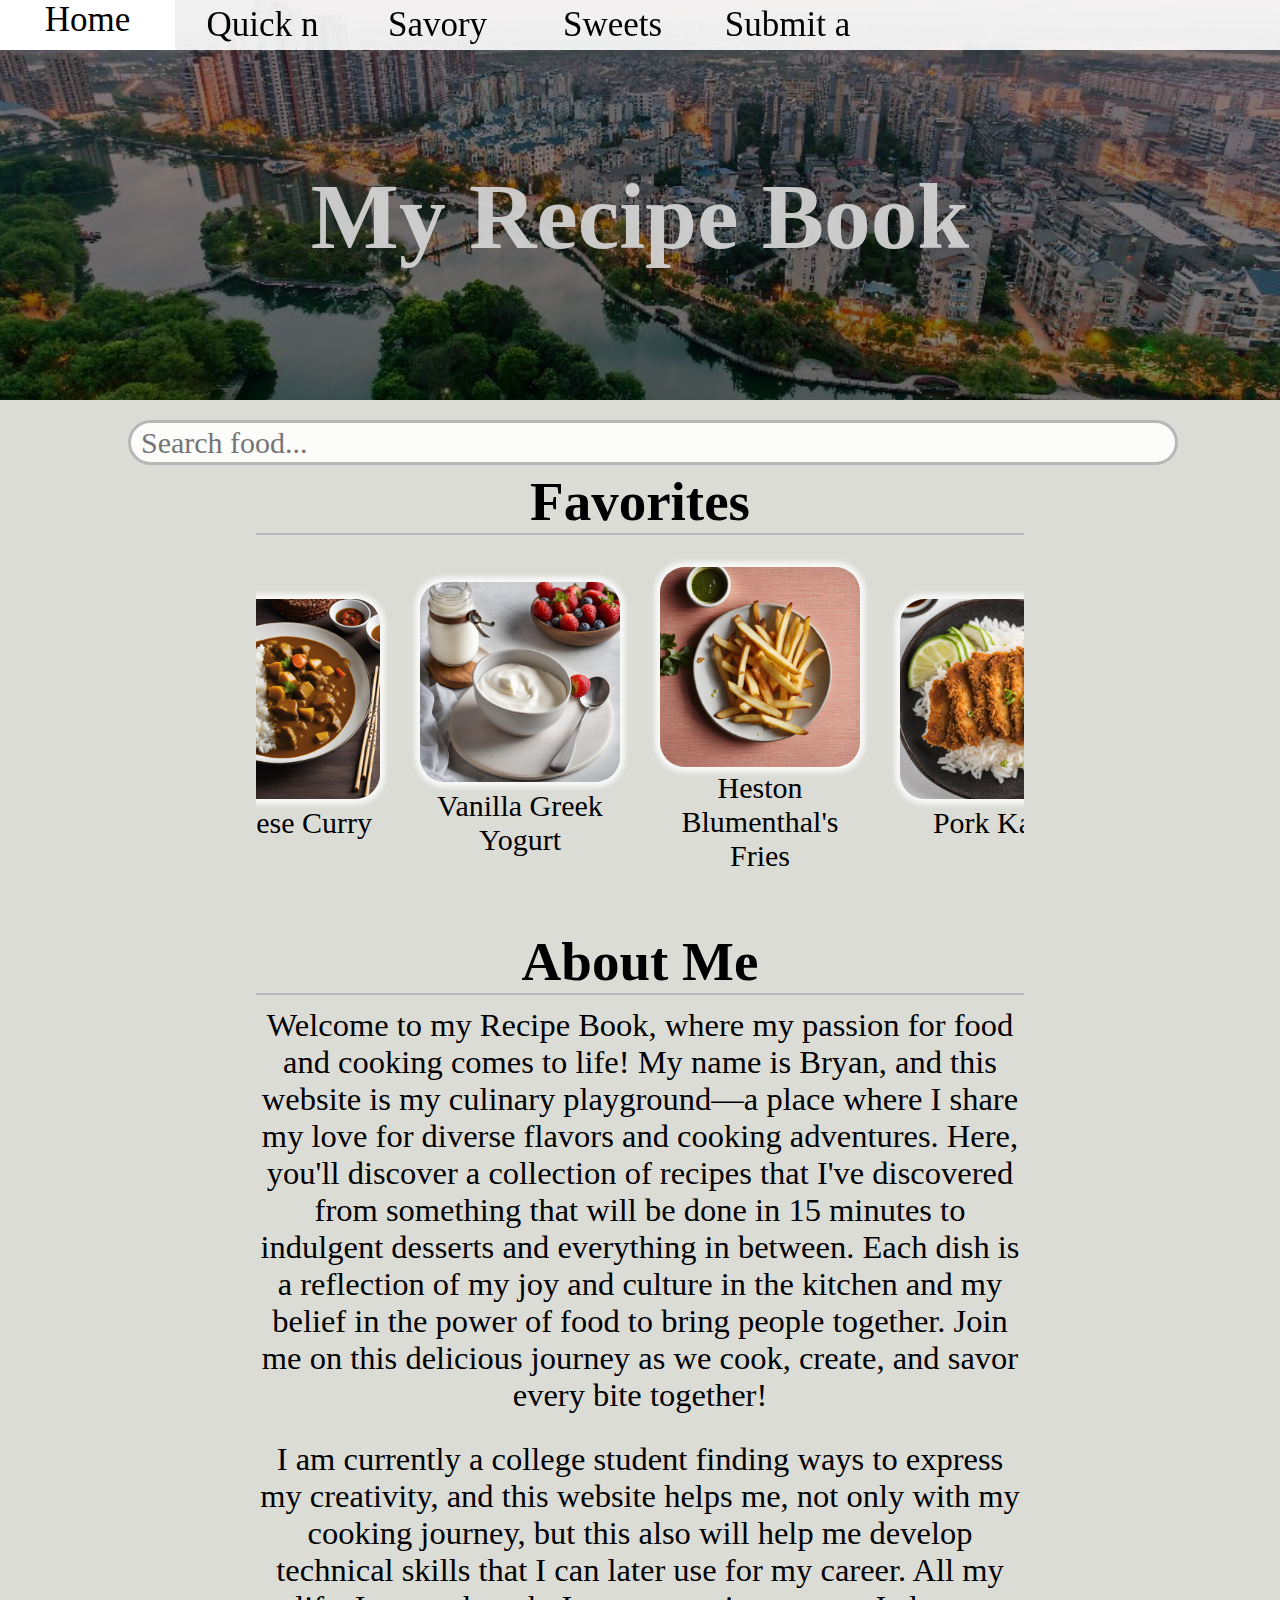
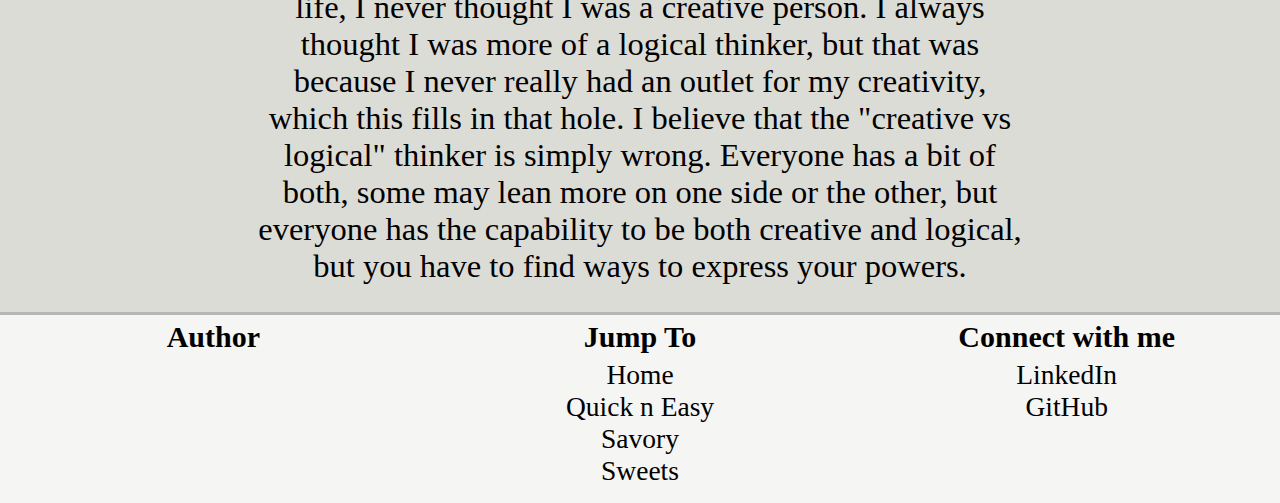
==== commit 78f2666e: "working on making the recipe pages have the content centered with plans to have banners on both side" ====
--- a/index.html
+++ b/index.html
@@ -15,15 +15,6 @@
         <a>Savory</a>
         <a>Sweets</a>
         <a>Submit a Recipe</a>
-
-        <!-- search bar on navigation bar
-        <input class="search-bar" type="text" placeholder="Search Recipes">
-            <button class="search-button" type="submit">
-                <img id="search-icon" src="search-icon.png">
-            </button>!-->
-        <!-- make a slider to keep screen on when they are cooking
-        <button class="cook-mode">Cook Mode</button>
-        !-->
     </div>
     <div class="top-page">
         <div class="hero-text">
--- a/styles.css
+++ b/styles.css
@@ -37,25 +37,6 @@
     font-weight: lighter;
 }
 
-/*.quick-content {
-    font-family: "Hamburger";
-    font-size: 25pt;
-    border: none;
-    cursor: pointer;
-    display: none;
-    position: absolute;
-    min-width: 160px;
-    width: 100%;
-    overflow: auto;
-    z-index: 2;
-}
-
-.quick-drop-button:hover .quick-content {
-    display: block;
-}*/
-
-
-
 /**************************
 * includes the hero image *
 **************************/
@@ -64,7 +45,7 @@
 	    url("./fuzhou-city.jpg"); /* a slight red tint on hero image */
 	filter: blur(0.3px);
 	height: 400px;
-
+    width: 100%;
 	background-position: center center;
 	background-repeat: no-repeat;
 	background-size: cover;
@@ -108,6 +89,7 @@
     font-size: 30px;
     border-radius: 25px;
     border: solid rgba(183, 183, 183, 1);
+    background-color: rgba(255, 255, 255, 0.9);
     left: 50%;
     width: 80%;
     height: 35px;
@@ -124,7 +106,7 @@
 
 .front-page {
     font-family: "Hamburger";
-    margin-left: 10px; margin-right: 10px;
+    margin: 0;
     width: 100%;
 }
 
@@ -154,6 +136,7 @@
     column-gap: 40px;
     margin: 1em auto;
     position: relative;
+    overflow-x: scroll;
 }
 
 .recipe-display-container :is(h2, a) {
@@ -217,28 +200,38 @@
 /*************************
 * Specific Recipes pages *
 *************************/
+.recipe-page-content {
+    margin: 0;
+
+}
+
+h1 {
+    text-align: center;
+}
+
 .recipe-name {
     font-size: 75px;
     margin-bottom: 0;
     margin-left: 1rem;
     font-family: "Hamburger";
     margin-top: 1rem;
+    font-weight: 500;
 }
 
 .specific-image-container {
-    width: 500px;
-    height: 500px;
-    margin-left: 2rem;
+    width: 375px;
+    height: 375px;
+    /*margin-left: 2rem;*/
+    margin: 0 auto;
     position: relative;
     transition: 0.5s ease;
 }
 
 .specific-image {
-    width: 500px;
-    height: 500px;
+    width: 375px;
+    height: 375px;
     border-radius: 15px;
     box-shadow: 0 0 10px 10px rgba(255, 255, 255, 0.9);
-    /* makes image have overlay transition */
     opacity: 1;
     display: block;
     transition: 0.5s ease;
@@ -249,53 +242,37 @@
     cursor: pointer;
 }
 
-.center-hover-container {
-    transition: .5s ease;
-    opacity: 0;
-    position: absolute;
-    top: 50%;
-    left: 50%;
-    transform: translate(-50%, -50%);
-    -ms-transform: translate(-50%, -50%);
-    text-align: center;
-}
-
-.center-hover-container:hover {
-    opacity: 1;
-}
-
-.center-hover-text {
-    background-color: #04AA6D;
-    color: white;
-    font-size: 16px;
-    padding: 16px 32px;
+.specific-image:active {
+    width: 500px;
+    height: 500px;
 }
 
 .recipe-container {
     font-family: "Hamburger";
     background-color: rgba(220, 220, 215, 0.6);
-    width: 100vw;
+    /*width: 60%;*/
+    margin: 0 auto;
    /* display: grid;
     column-gap: 2rem;*/
-    margin-top: 1rem;
-}
-
-.recipe-container, .recipe-image {
-    display: inline-block; /* multiple divs on same line */
-}
+    /*margin-top: 1rem;*/
+}
+
+    /*.recipe-container, .recipe-image {
+        display: inline-block; *//* multiple divs on same line *//*
+    }*/
 
 .ingredients-list {
     width: 35rem;
-    border: solid rgba(10, 10, 10, 0.75);
     margin-left: 2rem;
     border-radius: 7.5px;
+    border: 5px solid rgba(175, 175, 175, 1);
 }
 
 .ingredients-title {
     font-size: 40px;
-    font-weight: bold;
+    font-weight: lighter;
     border-radius: 7.5px;
-    box-shadow: 0 0 5px 5px rgba(255, 255, 255, 0.8);
+    box-shadow: 0 0 5px 5px rgba(255, 255, 255, 0.5);
     background-color: rgba(255, 255, 255, 0.8);
 }
 
@@ -305,7 +282,7 @@
 
 .ingredient {
     font-size: 30px;
-    font-weight: bold;
+    font-weight: lighter;
 }
 
 label {
@@ -319,7 +296,7 @@
     border-radius: 7.5px;
     display: flex;
     margin-top: 1rem;
-    font-weight: bold;
+    border: 5px solid rgba(175, 175, 175, 1);
 }
 
 .make-time-col {
@@ -331,10 +308,11 @@
     font-size: 30px;
     padding: 0;
     margin: 1rem 0;
+    font-weight: lighter;
 }
 
 .time {
-    font-weight: bold;
+
 }
 
 .recipe-description {
